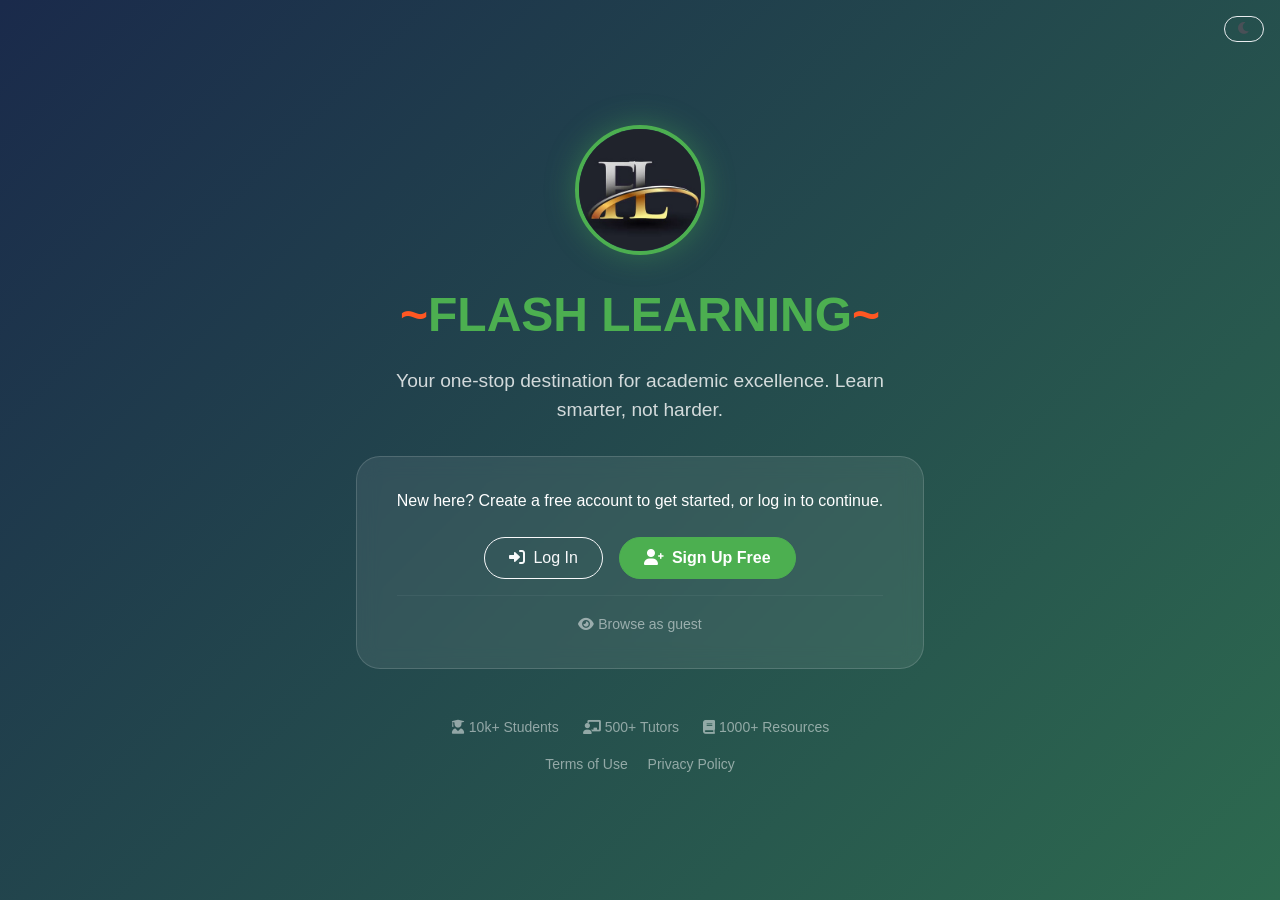
==== index.html @ b60d426e "BSC_Proj" ====
<!DOCTYPE html>
<html lang="en">
<head>
    <meta charset="UTF-8">
    <script src="theme.js"></script>
    <meta name="viewport" content="width=device-width, initial-scale=1.0">
    <link href="libs/bootstrap/css/bootstrap.min.css" rel="stylesheet">
    <link rel="stylesheet" href="libs/fontawesome/css/all.min.css">
    <link rel="stylesheet" href="proj.css">
    <link rel="stylesheet" href="theme.css">
    <title>Flash Learning - Welcome</title>
    <style>
        .splash-wrapper { min-height: 100vh; background: linear-gradient(135deg, #1a2a4b 0%, #2d6a4f 100%); display: flex; flex-direction: column; align-items: center; justify-content: center; text-align: center; padding: 2rem; position: relative; }
        .splash-logo { font-size: 3rem; font-weight: 700; color: #4CAF50; }
        .splash-logo span { color: #FF5722; }
        .splash-tagline { color: rgba(255,255,255,0.8); font-size: 1.2rem; max-width: 500px; margin: 1rem auto 2rem; }
        .splash-img { width: 130px; height: 130px; border-radius: 50%; object-fit: cover; border: 4px solid #4CAF50; box-shadow: 0 0 30px rgba(76,175,80,0.4); margin-bottom: 1.5rem; }
        .splash-card { background: rgba(255,255,255,0.08); border: 1px solid rgba(255,255,255,0.15); border-radius: 1.5rem; padding: 2rem 2.5rem; backdrop-filter: blur(10px); }
    </style>
</head>
<body>
<div class="splash-wrapper">
    <div class="position-absolute top-0 end-0 p-3">
        <button class="theme-toggle" onclick="toggleTheme()" title="Toggle dark/light mode"><i class="fas fa-moon icon-moon"></i><i class="fas fa-sun icon-sun"></i></button>
    </div>
    <img src="image/fl5.jpg" alt="Flash Learning" class="splash-img">
    <div class="splash-logo"><span>~</span>FLASH LEARNING<span>~</span></div>
    <p class="splash-tagline">Your one-stop destination for academic excellence. Learn smarter, not harder.</p>

    <div class="splash-card">
        <p class="text-white mb-4">New here? Create a free account to get started, or log in to continue.</p>
        <div class="d-flex gap-3 justify-content-center flex-wrap">
            <a href="login.html" class="btn btn-outline-light px-4 py-2 rounded-pill fs-6">
                <i class="fas fa-sign-in-alt me-2"></i>Log In
            </a>
            <a href="signup.html" class="btn moodle-btn-primary px-4 py-2 rounded-pill fs-6">
                <i class="fas fa-user-plus me-2"></i>Sign Up Free
            </a>
        </div>
        <hr style="border-color:rgba(255,255,255,0.2);" class="my-3">
        <a href="home.html" class="text-white-50 small text-decoration-none"><i class="fas fa-eye me-1"></i>Browse as guest</a>
    </div>

    <div class="mt-5 d-flex gap-4 text-white-50 small">
        <span><i class="fas fa-user-graduate me-1"></i>10k+ Students</span>
        <span><i class="fas fa-chalkboard-teacher me-1"></i>500+ Tutors</span>
        <span><i class="fas fa-book me-1"></i>1000+ Resources</span>
    </div>
    <div class="mt-3 text-white-50 small">
        <a href="terms.html" class="text-white-50 text-decoration-none me-3">Terms of Use</a>
        <a href="privacy.html" class="text-white-50 text-decoration-none">Privacy Policy</a>
    </div>
</div>

<script src="libs/bootstrap/js/bootstrap.bundle.min.js"></script>
<script src="auth.js"></script>
<script>
    // Auto-redirect if already logged in
    const user = getCurrentUser();
    if (user) redirectToDashboard(user.role);
</script>
</body>
</html>
---- proj.css ----
/* Custom Fonts */
body {
    font-family: 'Open Sans', sans-serif;
    color: #333;
    background-color: #f8f9fa;
}

h1, h2, h3, h4, h5, h6 {
    font-family: 'Playfair Display', serif;
    color: #1a2a4b;
}

/* Navbar */
.navbar {
    border-bottom: 1px solid #f0f0f0;
}
.dropdown:hover .dropdown-menu {
    display: block;
}

.moodle-logo {
    font-family: 'Open Sans', sans-serif;
    font-weight: 700;
    font-size: 1.8rem;
    color: #4CAF50;
    text-decoration: none;
    margin-right: 2rem;
}

.moodle-tilde {
    color: #FF5722;
    margin-right: -0.1em;
}

.navbar-nav .nav-link {
    color: #495057;
    font-weight: 600;
    margin-right: 1.2rem;
    padding-left: 0;
    padding-right: 0;
}

.navbar-nav .nav-link:hover {
    color: #4CAF50;
    border-left: white 3px solid;
    border-right: white 3px solid;
    border-bottom-left-radius: 60px;
    border-top-left-radius: 60px;
    border-top-right-radius: 60px;
    border-bottom-right-radius: 60px;
}

.navbar-nav .dropdown-toggle::after {
    margin-left: 0.5rem;
    vertical-align: 0.05em;
}

.dropdown-menu {
    border-radius: 0.5rem;
    box-shadow: 0 4px 12px rgba(0, 0, 0, 0.1);
    border: none;
    padding: 0.5rem 0;
}

.dropdown-item {
    padding: 0.75rem 1.5rem;
    font-weight: 500;
    color: #495057;
}

.dropdown-item:hover {
    background-color: #f0f8f0;
    color: #4CAF50;
    border-left: white 3px solid;
border-right: white 3px solid;
border-bottom-left-radius: 60px;
border-top-left-radius: 60px;
border-top-right-radius: 60px;
border-bottom-right-radius: 60px;
}

/* Custom Buttons (matching Moodle style) */
.moodle-btn-primary {
    background-color: #4CAF50;
    border-color: #4CAF50;
    color: white;
    font-weight: 600;
    padding: 0.75rem 1.5rem;
    border-radius: 2rem;
    transition: background-color 0.2s ease, border-color 0.2s ease;
}

.moodle-btn-primary:hover {
    background-color: #43a047;
    border-color: #43a047;
    color: white;
}

.moodle-btn-secondary {
    background-color: transparent;
    border-color: #adb5bd;
    color: #495057;
    font-weight: 600;
    padding: 0.75rem 1.5rem;
    border-radius: 2rem;
    transition: all 0.2s ease;
}

.moodle-btn-secondary:hover {
    background-color: #f0f0f0;
    border-color: #adb5bd;
    color: #495057;
}

.moodle-btn-arrow {
    padding-right: 2rem;
}

/* Hero Section */
.hero-section {
    background-color: #fbfbfc68;
    min-height: 70vh;
    padding-top: 5rem;
    padding-bottom: 5rem;
    background-image: url('image/whitesmoke.webp');
    background-size: cover;
    background-position: center;
}

.hero-title {
    font-size: 4.5rem;
    line-height: 1.1;
    color: #1a2a4b;
}

.hero-description {
    font-size: 1.25rem;
    color: #6c757d;
}

/* Image Card */
.image-card {
    background-color: white;
    overflow: hidden;
    box-shadow: 0 10px 30px rgba(0, 0, 0, 0.08);
    border: 1px solid #e9ecef;
}

.image-card img {
    min-height: 400px;
    object-fit: cover;
}

/* Flash (hero) image - responsive rules moved from inline styles */
.flash img {
    width: 100%;
    max-width: 400px;
    height: auto;
    border-radius: 80px;
    display: block;
    margin: 0 auto;
}

/* Side images placed inside .image-card (two-image layout) */
.image-card .side-images {
    display: flex;
    gap: 1rem;
    flex-wrap: wrap;
}
.image-card .side-images .col-md-6 {
    padding: 0; /* rely on row gutters for spacing */
}
.image-card .side-images img {
    width: 100%;
    height: auto;
    min-height: auto; /* override the general min-height for these side images */
    object-fit: cover;
}

.image-caption {
    font-size: 0.9rem;
    color: #ced4da;
    border-top-left-radius: 0;
    border-top-right-radius: 0;
    width: 100%;
    left: 0;
    transform: translateY(1px);
}

.content-heading {
    font-size: 9rem;
    line-height: 1.2;
    
}

.para{
    font-size: 20px;
}
.floating-chat-btn {
    position: fixed;
    bottom: 2rem;
    right: 2rem;
    z-index: 1050;
}

.moodle-chat-btn {
    background-color: #ff5722;
    border-color: #ff5722;
    width: 60px;
    height: 60px;
    display: flex;
    justify-content: center;
    align-items: center;
    box-shadow: 0 4px 10px rgba(0, 0, 0, 0.2);
    transition: background-color 0.2s ease, box-shadow 0.2s ease;
}

.moodle-chat-btn:hover {
    background-color: #e64a19;
    border-color: #e64a19;
    box-shadow: 0 6px 15px rgba(0, 0, 0, 0.3);
}

/* Features Section */
.features-section {
    background-color: #f8f9fa; /* Light grey background */
    padding-top: 4rem;
    padding-bottom: 4rem;
    background-image: url('image/back5.webp');
    background-size: cover;
    background-position: center;
}

.feature-card {
    border: none;
    border-radius: 1rem;
    box-shadow: 0 4px 12px rgba(0, 0, 0, 0.08); /* Softer shadow */
    transition: transform 0.2s ease-in-out;
    background-color: #fff; /* White cards */
}

.feature-card:hover {
    transform: translateY(-5px); /* Slightly lift on hover */
}

.feature-icon-container {
    padding: 1.5rem 0;
}

.feature-icon {
    width: 60px;
    height: 60px;
    background-color: #f0ad4e; /* Moodle Orange */
    color: white;
    font-size: 1.5rem;
    display: flex;
    justify-content: center;
    align-items: center;
}

.feature-title {
    font-size: 1.3rem;
    font-weight: 600;
    color: #343a40; /* Dark grey title */
    margin-bottom: 0.75rem;
    text-align: left;
}

.feature-description {
    font-size: 1rem;
    color: #6c757d; /* Grey description */
    text-align: left;
}

.reviews{
    background-image: url('image/fl2.avif');
    background-size: cover;
    background-position: center;
    min-height: 500px;
    padding: 60px 0;}

.main-review img {
    width: 100px;
    height: auto;
    border-radius: 15px;
    border: #bbb 2px solid;
    font-family: 'Times New Roman', Times, serif;
    box-shadow: 0 2px 4px rgba(0,0,0,0.1) 2px 2px 4px;
}
.review {
    margin-top: 0;
    font-size: 1.6rem;
    color: #03f21b;
    line-height: 1.6;
    font-family: 'Times New Roman', Times, serif;
}
.bot-comment {
    /* margin-top: 40px; */
    font-size: 1rem;
    color: #555;
    background-color: #e6e6e6;
    width: 300px;
    padding: 10px;
    border-radius: 20px;
    box-shadow: 0 2px 4px rgba(0,0,0,0.1);
    position: absolute;
    bottom: 200px;
    right: 50px;
    z-index: 1;
    /* transition: transform 0.3s ease; */
    font-family: 'Times New Roman', Times, serif;
}
.bot-comment h2 {
    font-size: 1.2rem;
    margin-bottom: 5px;
    color: #007bff;
}
.bot-comment p {
    font-size: 0.9rem;
    color: #777;
}

.tag-list{
    width: 30rem;
    font-family: "Montserrat";
    position: relative;
    overflow: hidden;
    margin-bottom: 30px;
}
.inner{
    width: fit-content;
    display: flex;
    gap:1rem;
    animation: loop 5s linear infinite;
    -webkit-animation: loop 5s linear infinite;
}
.tag{

    align-items: center;
    gap: 3px;
    /* padding: 0.7rem 1rem; */
    color: #e2e8f0;
    font-size: 0.9rem;
    /* background-color: #334155; */
    border-radius: 0.4rem;
    box-shadow:
                0 0.1rem 0.2rem rgba(0, 0, 0, 0.1),
                0 0.1rem 0.5rem rgba(0, 0, 0, 0.06),
                0 0.2rem 1.5rem rgba(0, 0, 0, 0.06);
}
.inner img{
    width: 300px;
    height: 300px;
    border-radius: 10px;
    -webkit-border-radius: 10px;
    -moz-border-radius: 10px;
    -ms-border-radius: 10px;
    -o-border-radius: 10px;
}
.fade{
    position: absolute;
    background: linear-gradient(90deg,#1e293b, transparent 30%,
                transparent 70%,#1e293b );
    inset: 0;
    pointer-events: none;
}

@keyframes loop {
    0% {
        transform: translateX(0);
    }
    100% {
        transform: translateX(-6%);
        -webkit-transform: translateX(-6%);
        -moz-transform: translateX(-6%);
        -ms-transform: translateX(-6%);
        -o-transform: translateX(-6%);
}
}
/* Custom Variables */
:root {
    --primary-color: #0d6efd;
    --secondary-color: #6c757d;
    --dark-bg: #1e293b;
}

body {
    font-family: 'Inter', sans-serif;
    color: #334155;
}

/* Hero Section */
.hero-title {
    line-height: 1.1;
    letter-spacing: -1px;
}

.moodle-btn-primary {
    padding: 12px 30px;
    border-radius: 50px;
    font-weight: 600;
    transition: all 0.3s ease;
}

.moodle-btn-primary:hover {
    transform: translateY(-2px);
    box-shadow: 0 5px 15px rgba(13, 110, 253, 0.3);
}

/* Image Section */
.image-card {
    overflow: hidden;
    display: flex;
    gap: 10px;
    justify-content: center;
    background: #fff;
    padding: 15px;
}

.image-card img {
    transition: transform 0.5s ease;
    object-fit: cover;
    height: 400px;
}

.image-card:hover img {
    transform: scale(1.02);
}

.image-caption {
    width: 100%;
    backdrop-filter: blur(5px);
}

/* Feature Cards */
.feature-card {
    border: none;
    border-radius: 20px;
    padding: 30px;
    transition: all 0.3s ease;
    box-shadow: 0 10px 30px rgba(0,0,0,0.05);
}

.feature-card:hover {
    transform: translateY(-10px);
    box-shadow: 0 15px 40px rgba(0,0,0,0.1);
}

.feature-icon-container {
    margin-bottom: 20px;
}

.feature-icon {
    width: 60px;
    height: 60px;
    background: rgba(13, 110, 253, 0.1);
    color: var(--primary-color);
    display: flex;
    align-items: center;
    justify-content: center;
    font-size: 24px;
}

.feature-title {
    font-weight: 700;
    margin-bottom: 15px;
}

.feature-description {
    color: #64748b;
    font-size: 0.95rem;
    line-height: 1.6;
}

.para {
    border-left: 4px solid var(--primary-color);
    padding-left: 20px;
}
























































/* Responsive adjustments */
@media (max-width: 991.98px) {
    .navbar-collapse {
        background-color: white;
        padding: 1rem;
        border-radius: 0.5rem;
        margin-top: 1rem;
        box-shadow: 0 4px 12px rgba(0, 0, 0, 0.1);
    }
    .navbar-nav .nav-link {
        margin-right: 0;
        padding: 0.75rem 0;
    }
    .hero-title {
        font-size: 3rem;
    }
    .hero-description {
        font-size: 1.1rem;
    }
    .moodle-btn-primary {
        width: 100%;
        text-align: center;
    }
    .image-card img {
        min-height: 250px;
    }
    .content-heading {
        font-size: 2.2rem;
    }
}

@media (max-width: 767.98px) {
    .hero-title {
        font-size: 2.5rem;
        text-align: center;
    }
    .hero-description {
        text-align: center;
    }
    .moodle-btn-arrow {
        display: block;
        width: 100%;
        text-align: center;
    }
    .content-heading {
        font-size: 1.8rem;
        text-align: center;
    }
    .text-uppercase.fw-bold.text-muted.small {
        text-align: center;
    }
}
---- theme.css ----
/* ===== FLASH LEARNING — THEME SYSTEM ===== */

/* ===== LIGHT MODE (default) ===== */
:root {
    --bg: #f8f9fa;
    --bg-card: #ffffff;
    --bg-nav: #ffffff;
    --bg-footer: #212529;
    --bg-input: #ffffff;
    --bg-dropdown: #ffffff;
    --text: #333333;
    --text-muted: #6c757d;
    --text-nav: #495057;
    --border: #e9ecef;
}

/* ===== DARK MODE VARIABLES ===== */
[data-theme="dark"] {
    --bg: #000000;
    --bg-card: #111111;
    --bg-nav: #000000;
    --bg-footer: #000000;
    --bg-input: #1a1a1a;
    --bg-dropdown: #111111;
    --text: #ffffff;
    --text-muted: #aaaaaa;
    --text-nav: #ffffff;
    --border: #333333;

    /* Override Bootstrap CSS variables */
    --bs-body-bg: #000000;
    --bs-body-color: #ffffff;
    --bs-card-bg: #111111;
    --bs-card-border-color: #333333;
    --bs-border-color: #333333;
    --bs-secondary-bg: #111111;
    --bs-tertiary-bg: #1a1a1a;
    --bs-emphasis-color: #ffffff;
    --bs-secondary-color: #aaaaaa;
    --bs-link-color: #4CAF50;
    --bs-table-bg: #111111;
    --bs-table-color: #ffffff;
    --bs-table-border-color: #333333;
    --bs-table-striped-bg: #1a1a1a;
    --bs-table-hover-bg: #222222;
    --bs-dropdown-bg: #111111;
    --bs-dropdown-border-color: #333333;
    --bs-dropdown-link-color: #ffffff;
    --bs-dropdown-link-hover-bg: #222222;
    --bs-input-bg: #1a1a1a;
    --bs-input-border-color: #333333;
    --bs-input-color: #ffffff;
    --bs-form-control-bg: #1a1a1a;
    --bs-list-group-bg: #111111;
    --bs-list-group-border-color: #333333;
    --bs-list-group-color: #ffffff;
    --bs-nav-link-color: #ffffff;
    --bs-navbar-color: #ffffff;
    --bs-navbar-bg: #000000;
}

/* ===== SMOOTH TRANSITIONS ===== */
*, *::before, *::after {
    transition: background-color 0.25s ease, color 0.25s ease, border-color 0.25s ease !important;
}

/* ===== BODY & HTML ===== */
[data-theme="dark"] body,
[data-theme="dark"] html {
    background-color: #000000 !important;
    color: #ffffff !important;
}

/* ===== NAVBAR ===== */
[data-theme="dark"] .navbar,
[data-theme="dark"] nav.navbar,
[data-theme="dark"] .navbar.bg-white,
[data-theme="dark"] .navbar.bg-light {
    background-color: #000000 !important;
    border-bottom: 1px solid #333333 !important;
}
[data-theme="dark"] .navbar-nav .nav-link,
[data-theme="dark"] .navbar-brand,
[data-theme="dark"] .moodle-logo {
    color: #ffffff !important;
}
[data-theme="dark"] .navbar-nav .nav-link:hover {
    color: #4CAF50 !important;
}
[data-theme="dark"] .navbar-toggler {
    border-color: #555555 !important;
}
[data-theme="dark"] .navbar-toggler-icon {
    filter: invert(1);
}
[data-theme="dark"] .navbar-collapse {
    background-color: #000000 !important;
}

/* ===== ANNOUNCEMENT BAR ===== */
[data-theme="dark"] .top-announcement,
[data-theme="dark"] .top-announcement.bg-light {
    background-color: #000000 !important;
    border-bottom: 1px solid #333333 !important;
}
[data-theme="dark"] .top-announcement * {
    color: #aaaaaa !important;
}

/* ===== DROPDOWNS ===== */
[data-theme="dark"] .dropdown-menu {
    background-color: #111111 !important;
    border-color: #333333 !important;
}
[data-theme="dark"] .dropdown-item {
    color: #ffffff !important;
    background-color: transparent !important;
}
[data-theme="dark"] .dropdown-item:hover,
[data-theme="dark"] .dropdown-item:focus {
    background-color: #222222 !important;
    color: #4CAF50 !important;
}

/* ===== ALL SECTION/PAGE BACKGROUNDS ===== */
[data-theme="dark"] section,
[data-theme="dark"] header,
[data-theme="dark"] main,
[data-theme="dark"] .hero-section,
[data-theme="dark"] .features-section,
[data-theme="dark"] .content-section,
[data-theme="dark"] .bg-light,
[data-theme="dark"] .bg-white,
[data-theme="dark"] .bg-body,
[data-theme="dark"] .container-fluid,
[data-theme="dark"] .container {
    background-color: #000000 !important;
}

/* ===== CARDS ===== */
[data-theme="dark"] .card,
[data-theme="dark"] .feature-card,
[data-theme="dark"] .stat-card,
[data-theme="dark"] .auth-card,
[data-theme="dark"] .splash-card {
    background-color: #111111 !important;
    border-color: #333333 !important;
    color: #ffffff !important;
}
[data-theme="dark"] .card-body,
[data-theme="dark"] .card-title,
[data-theme="dark"] .card-text,
[data-theme="dark"] .card-header,
[data-theme="dark"] .card-footer {
    background-color: #111111 !important;
    color: #ffffff !important;
    border-color: #333333 !important;
}
/* bg-light cards inside dark mode */
[data-theme="dark"] .card.bg-light,
[data-theme="dark"] .card.bg-white {
    background-color: #1a1a1a !important;
}

/* ===== ALL TEXT ===== */
[data-theme="dark"] h1, [data-theme="dark"] h2,
[data-theme="dark"] h3, [data-theme="dark"] h4,
[data-theme="dark"] h5, [data-theme="dark"] h6,
[data-theme="dark"] p, [data-theme="dark"] span,
[data-theme="dark"] li, [data-theme="dark"] label,
[data-theme="dark"] td, [data-theme="dark"] th,
[data-theme="dark"] small, [data-theme="dark"] strong,
[data-theme="dark"] div {
    color: #ffffff !important;
}
[data-theme="dark"] a:not(.btn):not(.nav-link):not(.dropdown-item) {
    color: #4CAF50 !important;
}
[data-theme="dark"] .text-muted,
[data-theme="dark"] .text-white-50 {
    color: #aaaaaa !important;
}
[data-theme="dark"] .text-dark {
    color: #ffffff !important;
}
[data-theme="dark"] .text-secondary {
    color: #aaaaaa !important;
}

/* ===== FORMS ===== */
[data-theme="dark"] .form-control,
[data-theme="dark"] .form-select,
[data-theme="dark"] input:not([type="checkbox"]):not([type="radio"]):not([type="range"]),
[data-theme="dark"] textarea,
[data-theme="dark"] select {
    background-color: #1a1a1a !important;
    border-color: #333333 !important;
    color: #ffffff !important;
}
[data-theme="dark"] .form-control::placeholder,
[data-theme="dark"] textarea::placeholder,
[data-theme="dark"] input::placeholder {
    color: #888888 !important;
}
[data-theme="dark"] .form-control:focus,
[data-theme="dark"] .form-select:focus {
    background-color: #1a1a1a !important;
    border-color: #4CAF50 !important;
    box-shadow: 0 0 0 0.2rem rgba(76,175,80,0.3) !important;
    color: #ffffff !important;
}
[data-theme="dark"] .form-label,
[data-theme="dark"] .form-check-label {
    color: #ffffff !important;
}
[data-theme="dark"] .input-group-text {
    background-color: #1a1a1a !important;
    border-color: #333333 !important;
    color: #ffffff !important;
}

/* ===== TABLES ===== */
[data-theme="dark"] .table {
    --bs-table-bg: #111111;
    --bs-table-color: #ffffff;
    --bs-table-border-color: #333333;
    --bs-table-striped-bg: #1a1a1a;
    --bs-table-hover-bg: #222222;
    color: #ffffff !important;
    border-color: #333333 !important;
}
[data-theme="dark"] .table td,
[data-theme="dark"] .table th {
    border-color: #333333 !important;
    color: #ffffff !important;
    background-color: #111111 !important;
}
[data-theme="dark"] .table-light,
[data-theme="dark"] thead.table-light,
[data-theme="dark"] .table-light th,
[data-theme="dark"] .table-light td {
    --bs-table-bg: #1a1a1a;
    --bs-table-color: #ffffff;
    background-color: #1a1a1a !important;
    color: #ffffff !important;
    border-color: #333333 !important;
}
[data-theme="dark"] .table-dark thead tr th {
    background-color: #1a1a1a !important;
    color: #ffffff !important;
}
[data-theme="dark"] .table-hover tbody tr:hover td {
    background-color: #222222 !important;
    color: #ffffff !important;
}

/* ===== LIST GROUPS ===== */
[data-theme="dark"] .list-group-item {
    background-color: #111111 !important;
    border-color: #333333 !important;
    color: #ffffff !important;
}
[data-theme="dark"] .list-group-item:hover {
    background-color: #222222 !important;
}

/* ===== BADGES ===== */
[data-theme="dark"] .badge.bg-secondary {
    background-color: #444444 !important;
}

/* ===== PROGRESS BARS ===== */
[data-theme="dark"] .progress {
    background-color: #333333 !important;
}

/* ===== ALERTS ===== */
[data-theme="dark"] .alert-danger {
    background-color: #2a0000 !important;
    border-color: #660000 !important;
    color: #ff9999 !important;
}

/* ===== FOOTER ===== */
[data-theme="dark"] footer,
[data-theme="dark"] footer.bg-dark {
    background-color: #000000 !important;
    border-top: 1px solid #333333 !important;
}
[data-theme="dark"] footer h5,
[data-theme="dark"] footer h6,
[data-theme="dark"] footer p,
[data-theme="dark"] footer a,
[data-theme="dark"] footer span,
[data-theme="dark"] footer li {
    color: #aaaaaa !important;
}
[data-theme="dark"] footer .text-warning {
    color: #ffc107 !important;
}
[data-theme="dark"] footer hr {
    border-color: #333333 !important;
}

/* ===== DASHBOARD SIDEBAR ===== */
[data-theme="dark"] .sidebar {
    background-color: #0a0a0a !important;
    border-right: 1px solid #333333 !important;
}
[data-theme="dark"] .sidebar .nav-link {
    color: rgba(255,255,255,0.75) !important;
}
[data-theme="dark"] .sidebar .nav-link:hover,
[data-theme="dark"] .sidebar .nav-link.active {
    color: #4CAF50 !important;
    background-color: rgba(76,175,80,0.15) !important;
}
[data-theme="dark"] .sidebar .brand {
    border-bottom-color: #333333 !important;
}
[data-theme="dark"] .sidebar hr {
    border-color: #333333 !important;
}

/* ===== DASHBOARD MAIN CONTENT & TOPBAR ===== */
[data-theme="dark"] .main-content {
    background-color: #000000 !important;
}
[data-theme="dark"] .topbar,
[data-theme="dark"] .topbar.bg-white {
    background-color: #111111 !important;
    border-bottom-color: #333333 !important;
}

/* ===== REVIEWS SECTION ===== */
[data-theme="dark"] .reviews {
    background-color: #000000 !important;
}
[data-theme="dark"] .reviews h2,
[data-theme="dark"] .reviews p {
    color: #ffffff !important;
}
/* Review cards inside reviews section keep white bg in dark mode for contrast */
[data-theme="dark"] .reviews .bg-white {
    background-color: #1a1a1a !important;
}
[data-theme="dark"] .reviews .text-dark {
    color: #ffffff !important;
}

/* ===== SPLASH / INDEX PAGE ===== */
[data-theme="dark"] .splash-wrapper {
    background: #000000 !important;
}

/* ===== ROLE CARDS (signup) ===== */
[data-theme="dark"] .role-card {
    border-color: #333333 !important;
    background-color: #1a1a1a !important;
    color: #ffffff !important;
}
[data-theme="dark"] .role-card:hover,
[data-theme="dark"] .role-card.selected {
    border-color: #4CAF50 !important;
    background-color: #0a1a0a !important;
}

/* ===== BORDERS & DIVIDERS ===== */
[data-theme="dark"] hr {
    border-color: #333333 !important;
}
[data-theme="dark"] .border,
[data-theme="dark"] .border-bottom,
[data-theme="dark"] .border-top,
[data-theme="dark"] .border-start {
    border-color: #333333 !important;
}

/* ===== OUTLINE BUTTONS ===== */
[data-theme="dark"] .btn-outline-secondary {
    border-color: #555555 !important;
    color: #ffffff !important;
}
[data-theme="dark"] .btn-outline-secondary:hover {
    background-color: #333333 !important;
    color: #ffffff !important;
}
[data-theme="dark"] .btn-outline-dark {
    border-color: #aaaaaa !important;
    color: #ffffff !important;
}
[data-theme="dark"] .btn-outline-dark:hover {
    background-color: #333333 !important;
    color: #ffffff !important;
}
[data-theme="dark"] .btn-outline-light {
    border-color: #555555 !important;
    color: #ffffff !important;
}

/* ===== THEME TOGGLE BUTTON ===== */
.theme-toggle {
    background: none;
    border: 1.5px solid var(--border, #e9ecef);
    border-radius: 50px;
    padding: 5px 12px;
    cursor: pointer;
    color: var(--text-nav, #495057);
    font-size: 0.85rem;
    display: inline-flex;
    align-items: center;
    gap: 6px;
    white-space: nowrap;
    flex-shrink: 0;
    transition: border-color 0.2s, color 0.2s !important;
}
.theme-toggle:hover {
    border-color: #4CAF50 !important;
    color: #4CAF50 !important;
}
[data-theme="dark"] .theme-toggle {
    border-color: #555555 !important;
    color: #ffffff !important;
    background: none !important;
}
[data-theme="dark"] .theme-toggle:hover {
    border-color: #4CAF50 !important;
    color: #4CAF50 !important;
}
/* Sun/moon icon visibility */
.theme-toggle .icon-sun  { display: none; }
.theme-toggle .icon-moon { display: inline; }
[data-theme="dark"] .theme-toggle .icon-sun  { display: inline; }
[data-theme="dark"] .theme-toggle .icon-moon { display: none; }

/* ===== GRADIENT WRAPPERS (splash, login, signup) ===== */
[data-theme="dark"] .auth-wrapper,
[data-theme="dark"] .splash-wrapper {
    background: #000000 !important;
}
[data-theme="dark"] .splash-card {
    background: #111111 !important;
    border-color: #333333 !important;
}
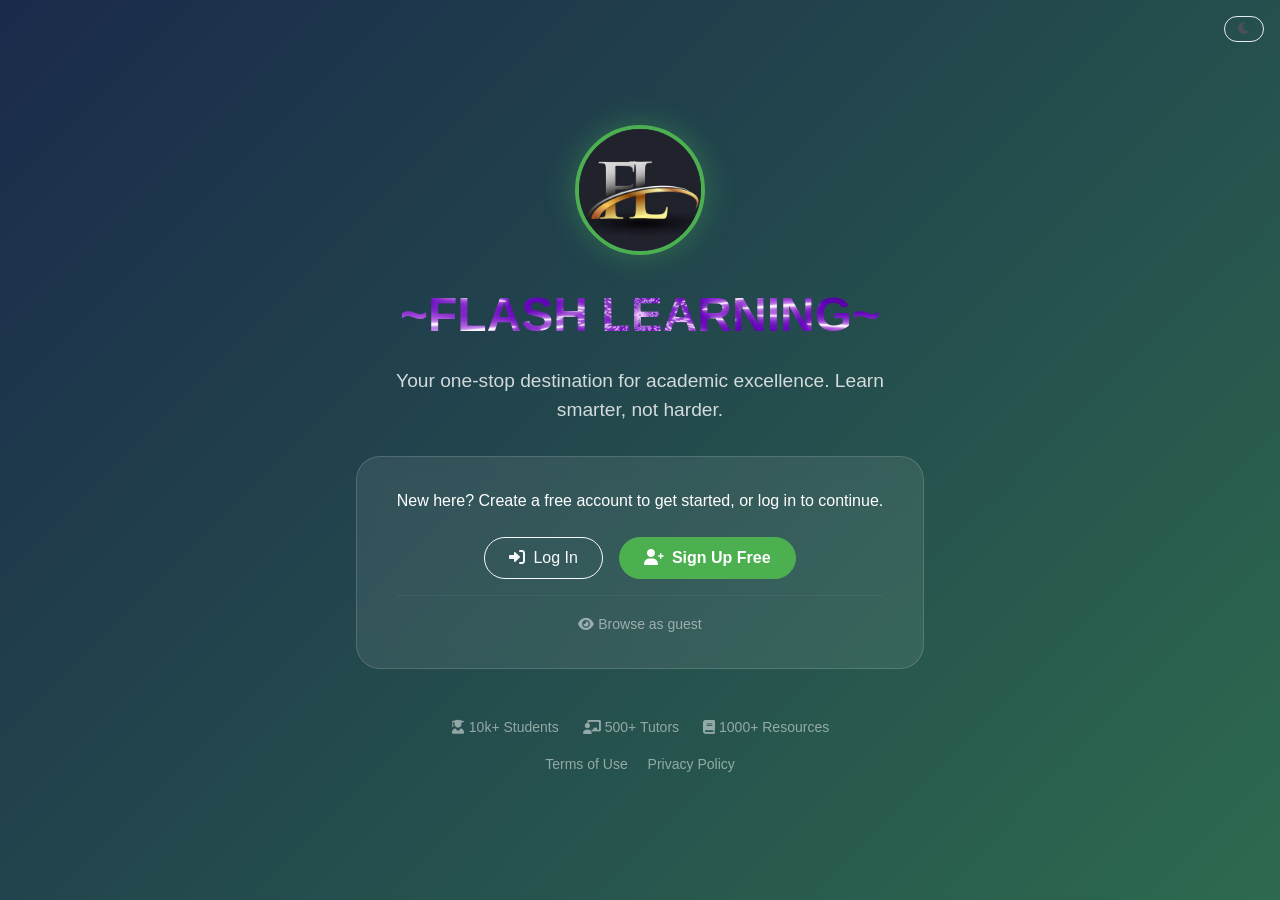
==== commit 09aac932: "new logs" ====
--- a/index.html
+++ b/index.html
@@ -1,4 +1,4 @@
-<!DOCTYPE html>
+﻿<!DOCTYPE html>
 <html lang="en">
 <head>
     <meta charset="UTF-8">
@@ -11,8 +11,8 @@
     <title>Flash Learning - Welcome</title>
     <style>
         .splash-wrapper { min-height: 100vh; background: linear-gradient(135deg, #1a2a4b 0%, #2d6a4f 100%); display: flex; flex-direction: column; align-items: center; justify-content: center; text-align: center; padding: 2rem; position: relative; }
-        .splash-logo { font-size: 3rem; font-weight: 700; color: #4CAF50; }
-        .splash-logo span { color: #FF5722; }
+        .splash-logo { font-size: 3rem; font-weight: 700; display: inline-block; background: url('image/photo-1742869028491-7cc55dd8e213.avif') center/cover; background-clip: text; -webkit-background-clip: text; color: transparent; -webkit-text-fill-color: transparent; animation: animateLogo 10s linear infinite; }
+        @keyframes animateLogo { to { background-position: -200px; } }
         .splash-tagline { color: rgba(255,255,255,0.8); font-size: 1.2rem; max-width: 500px; margin: 1rem auto 2rem; }
         .splash-img { width: 130px; height: 130px; border-radius: 50%; object-fit: cover; border: 4px solid #4CAF50; box-shadow: 0 0 30px rgba(76,175,80,0.4); margin-bottom: 1.5rem; }
         .splash-card { background: rgba(255,255,255,0.08); border: 1px solid rgba(255,255,255,0.15); border-radius: 1.5rem; padding: 2rem 2.5rem; backdrop-filter: blur(10px); }
--- a/proj.css
+++ b/proj.css
@@ -1,4 +1,4 @@
-/* Custom Fonts */
+﻿/* Custom Fonts */
 body {
     font-family: 'Open Sans', sans-serif;
     color: #333;
@@ -477,61 +477,6 @@
     padding-left: 20px;
 }
 
-
-
-
-
-
-
-
-
-
-
-
-
-
-
-
-
-
-
-
-
-
-
-
-
-
-
-
-
-
-
-
-
-
-
-
-
-
-
-
-
-
-
-
-
-
-
-
-
-
-
-
-
-
-
-
 /* Responsive adjustments */
 @media (max-width: 991.98px) {
     .navbar-collapse {
@@ -584,3 +529,18 @@
         text-align: center;
     }
 }
+
+/* ── Animated Logo ─────────────────────────────────────── */
+.moodle-logo {
+    background: url('image/photo-1742869028491-7cc55dd8e213.avif') center/cover;
+    background-clip: text;
+    -webkit-background-clip: text;
+    color: transparent !important;
+    -webkit-text-fill-color: transparent !important;
+    animation: animateLogo 10s linear infinite;
+    font-weight: 700;
+    text-decoration: none;
+}
+@keyframes animateLogo {
+    to { background-position: -200px; }
+}
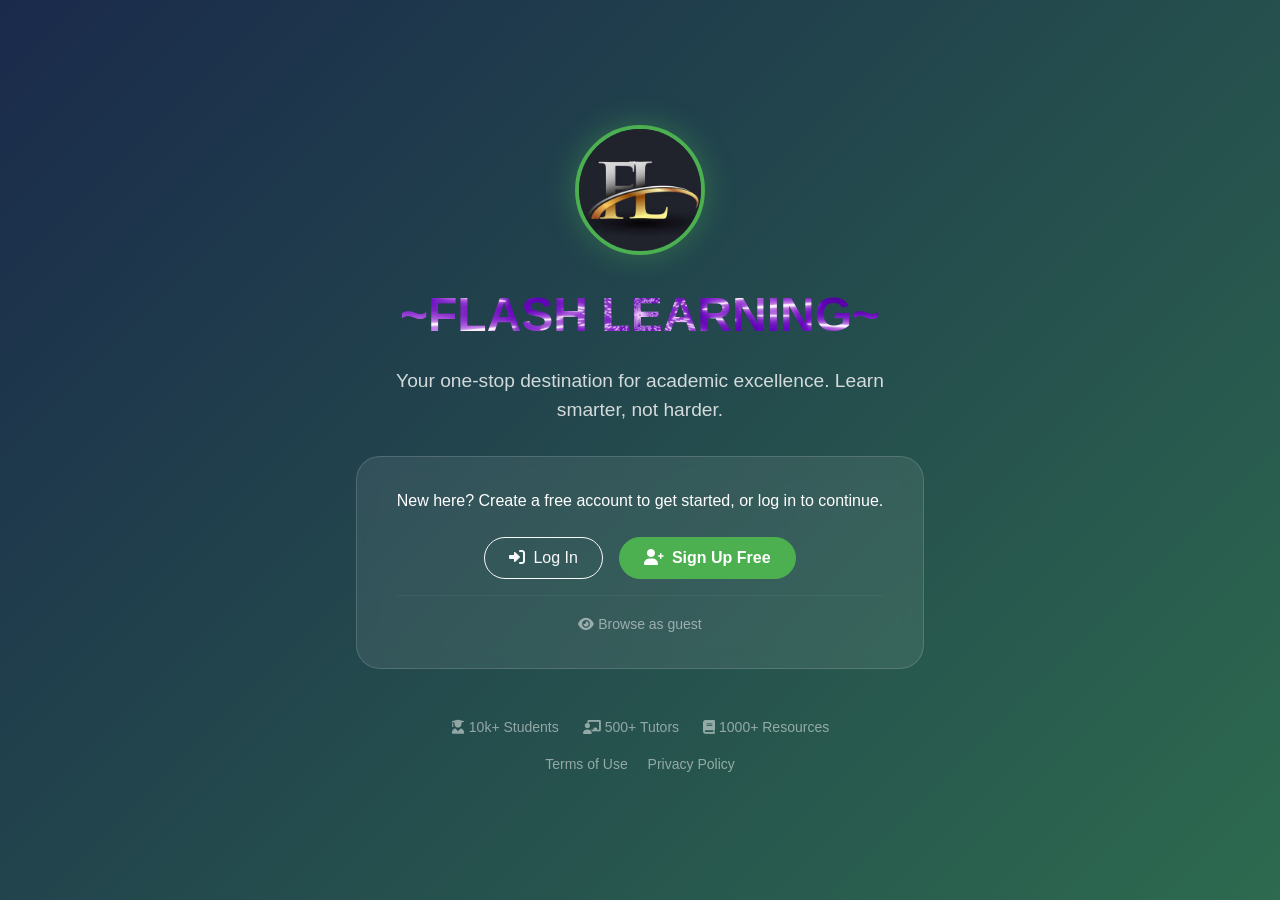
==== commit 87280b21: "online" ====
--- a/index.html
+++ b/index.html
@@ -2,6 +2,7 @@
 <html lang="en">
 <head>
     <meta charset="UTF-8">
+    <link rel="icon" type="image/avif" href="image/fl5.jpg">
     <script src="theme.js"></script>
     <meta name="viewport" content="width=device-width, initial-scale=1.0">
     <link href="libs/bootstrap/css/bootstrap.min.css" rel="stylesheet">
@@ -21,7 +22,7 @@
 <body>
 <div class="splash-wrapper">
     <div class="position-absolute top-0 end-0 p-3">
-        <button class="theme-toggle" onclick="toggleTheme()" title="Toggle dark/light mode"><i class="fas fa-moon icon-moon"></i><i class="fas fa-sun icon-sun"></i></button>
+        
     </div>
     <img src="image/fl5.jpg" alt="Flash Learning" class="splash-img">
     <div class="splash-logo"><span>~</span>FLASH LEARNING<span>~</span></div>
--- a/proj.css
+++ b/proj.css
@@ -544,3 +544,48 @@
 @keyframes animateLogo {
     to { background-position: -200px; }
 }
+
+/* ── Responsive Dashboard Sidebar ─────────────────────────── */
+.sidebar-overlay {
+    display: none;
+    position: fixed;
+    inset: 0;
+    background: rgba(0,0,0,0.5);
+    z-index: 99;
+}
+.sidebar-overlay.active { display: block; }
+
+.sidebar-toggle {
+    display: none;
+    background: none;
+    border: none;
+    color: inherit;
+    font-size: 1.3rem;
+    padding: 0.25rem 0.5rem;
+    cursor: pointer;
+    line-height: 1;
+}
+
+@media (max-width: 768px) {
+    .sidebar-toggle { display: inline-flex; align-items: center; }
+
+    .sidebar {
+        position: fixed !important;
+        top: 0;
+        left: -260px !important;
+        width: 250px !important;
+        height: 100vh !important;
+        min-height: 100vh !important;
+        z-index: 100;
+        transition: left 0.28s ease;
+        overflow-y: auto;
+    }
+    .sidebar.open { left: 0 !important; }
+
+    .main-content { margin-left: 0 !important; }
+
+    .topbar { position: sticky; top: 0; z-index: 50; }
+}
+
+/* Dark mode sidebar overlay */
+[data-theme="dark"] .sidebar-overlay { background: rgba(0,0,0,0.75); }
